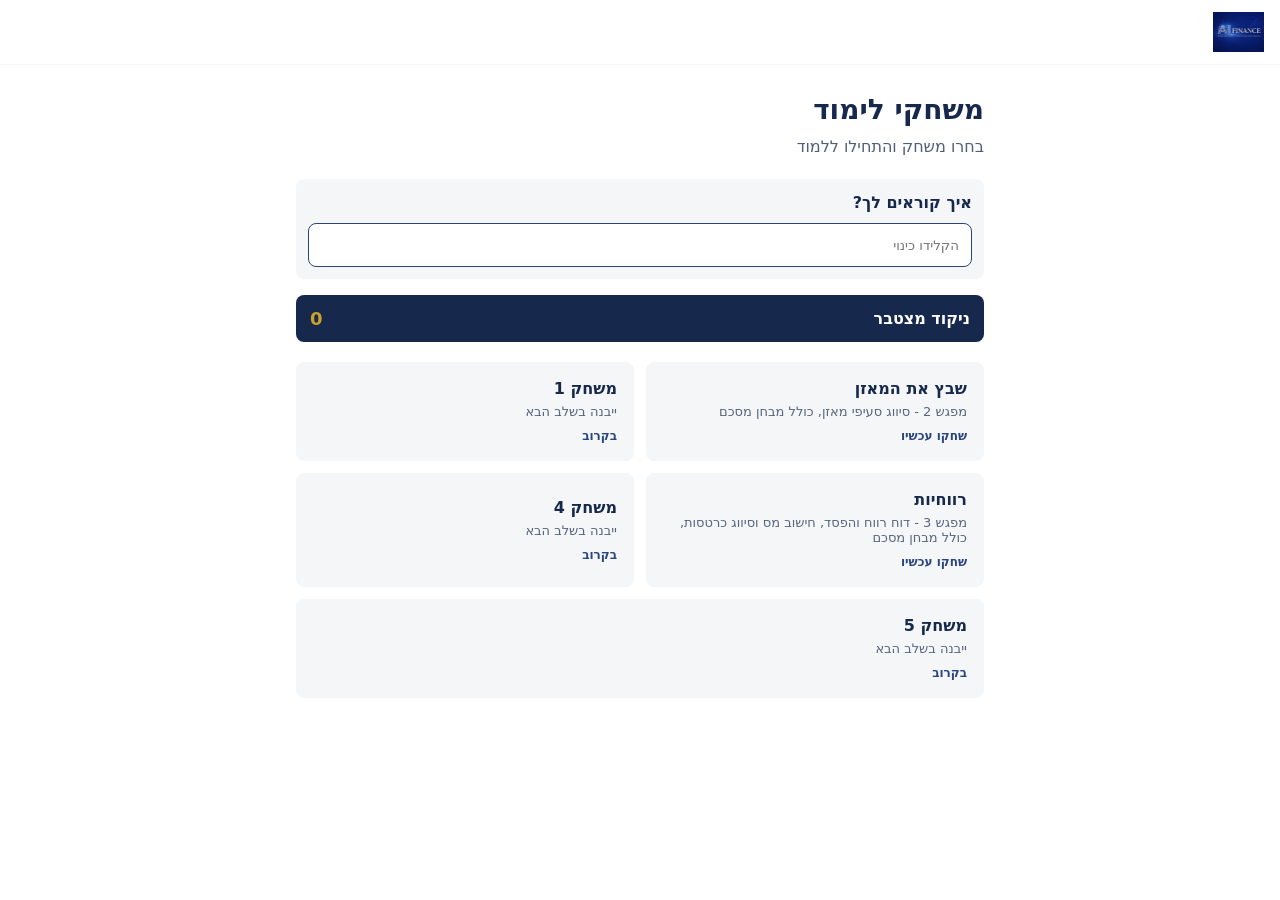
==== index.html @ a5936621 "Unpack lesson 1 site files" ====
<!DOCTYPE html>
<html lang="he" dir="rtl">
<head>
<meta charset="UTF-8">
<meta name="viewport" content="width=device-width, initial-scale=1.0">
<title>משחקי לימוד</title>
<link rel="stylesheet" href="assets/style.css">
<link rel="icon" href="assets/logo.png">
</head>
<body>
  <header class="site-header">
    <img src="assets/logo.png" alt="לוגו" class="logo"
      onerror="this.style.display='none'; document.getElementById('logo-fallback').style.display='flex';">
    <strong id="logo-fallback" class="logo-fallback" style="display:none;">משחקי לימוד</strong>
  </header>

  <main class="home-main">
    <h1>משחקי לימוד</h1>
    <p class="subtitle">בחרו משחק והתחילו ללמוד</p>

    <section class="nickname-section">
      <label for="nickname">איך קוראים לך?</label>
      <input id="nickname" type="text" placeholder="הקלידו כינוי" maxlength="20" autocomplete="off">
    </section>

    <section class="score-bar">
      <span class="score-label">ניקוד מצטבר</span>
      <span class="score-value" id="total-score">0</span>
    </section>

    <section class="games-grid">
      <button class="game-card pressable" data-game="maazan" type="button">
        <h3>שבץ את המאזן</h3>
        <p>מפגש 2 - סיווג סעיפי מאזן, כולל מבחן מסכם</p>
        <span class="badge">שחקו עכשיו</span>
      </button>

      <button class="game-card pressable" data-game="game1" type="button">
        <h3>משחק 1</h3>
        <p>ייבנה בשלב הבא</p>
        <span class="badge">בקרוב</span>
      </button>

      <button class="game-card pressable" data-game="rivchi" type="button">
        <h3>רווחיות</h3>
        <p>מפגש 3 - דוח רווח והפסד, חישוב מס וסיווג כרטסות, כולל מבחן מסכם</p>
        <span class="badge">שחקו עכשיו</span>
      </button>

      <button class="game-card pressable" data-game="game4" type="button">
        <h3>משחק 4</h3>
        <p>ייבנה בשלב הבא</p>
        <span class="badge">בקרוב</span>
      </button>

      <button class="game-card pressable" data-game="game5" type="button">
        <h3>משחק 5</h3>
        <p>ייבנה בשלב הבא</p>
        <span class="badge">בקרוב</span>
      </button>
    </section>
  </main>

  <script>
    (function () {
      var NICKNAME_KEY = "learnGames_nickname";
      var TOTAL_SCORE_KEY = "learnGames_totalScore";

      var nicknameInput = document.getElementById("nickname");
      try {
        var savedNickname = localStorage.getItem(NICKNAME_KEY);
        if (savedNickname) {
          nicknameInput.value = savedNickname;
        }
      } catch (e) {
        // localStorage לא זמין; מתעלמים בשקט
      }

      nicknameInput.addEventListener("input", function () {
        try {
          localStorage.setItem(NICKNAME_KEY, nicknameInput.value);
        } catch (e) {
          // localStorage לא זמין; מתעלמים בשקט
        }
      });

      var totalScoreEl = document.getElementById("total-score");
      try {
        var total = parseInt(localStorage.getItem(TOTAL_SCORE_KEY) || "0", 10);
        totalScoreEl.textContent = isNaN(total) ? "0" : String(total);
      } catch (e) {
        totalScoreEl.textContent = "0";
      }

      document.querySelector('[data-game="maazan"]').addEventListener("click", function () {
        window.location.href = "games/02-maazan.html";
      });

      document.querySelector('[data-game="rivchi"]').addEventListener("click", function () {
        window.location.href = "games/03-rivchi.html";
      });

      ["game1", "game4", "game5"].forEach(function (id) {
        document.querySelector('[data-game="' + id + '"]').addEventListener("click", function () {
          alert("המשחק בבנייה - חזרו בקרוב!");
        });
      });
    })();
  </script>
</body>
</html>
---- assets/style.css ----
/* משתני עיצוב גלובליים */
:root {
  --navy-deep: #16294D;
  --navy-light: #2A4580;
  --gold: #C9A227;
  --white: #FFFFFF;
  --bg-gray: #F5F6F8;
  --green-success: #1E7A52;
  --red-error: #B3261E;

  --radius: 8px;
  --transition: 200ms ease;
  --touch-min: 44px;
}

* {
  box-sizing: border-box;
}

html, body {
  margin: 0;
  padding: 0;
}

html[dir="rtl"] {
  direction: rtl;
}

body {
  background: var(--white);
  color: var(--navy-deep);
  font-family: "Assistant", "Heebo", system-ui, sans-serif;
  line-height: 1.5;
  min-height: 100vh;
}

img {
  max-width: 100%;
  display: block;
}

button {
  font-family: inherit;
  font-size: inherit;
  cursor: pointer;
}

input, textarea, button {
  font-family: inherit;
}

/* אלמנט לחיץ גנרי: הקטנה קלה בלחיצה */
.pressable {
  transition: transform var(--transition), box-shadow var(--transition),
    background-color var(--transition), border-color var(--transition), color var(--transition);
}

.pressable:active {
  transform: scale(0.97);
}

/* כותרת עליונה משותפת */
.site-header {
  display: flex;
  align-items: center;
  gap: 12px;
  padding: 12px 16px;
  background: var(--white);
  border-bottom: 1px solid var(--bg-gray);
}

.logo {
  height: 40px;
  width: auto;
}

.logo-fallback {
  height: 40px;
  display: flex;
  align-items: center;
  color: var(--navy-deep);
  font-weight: 700;
  font-size: 18px;
}

/* ===== index.html ===== */

.home-main {
  max-width: 720px;
  margin: 0 auto;
  padding: 16px;
}

.home-main h1 {
  color: var(--navy-deep);
  font-size: 24px;
  margin: 8px 0 4px;
}

.subtitle {
  color: var(--navy-deep);
  opacity: 0.75;
  margin: 0 0 20px;
}

.nickname-section {
  background: var(--bg-gray);
  border-radius: var(--radius);
  padding: 12px;
  margin-bottom: 16px;
}

.nickname-section label {
  display: block;
  font-weight: 600;
  margin-bottom: 8px;
  color: var(--navy-deep);
}

.nickname-section input {
  width: 100%;
  min-height: var(--touch-min);
  padding: 0 12px;
  border: 1px solid var(--navy-light);
  border-radius: var(--radius);
  background: var(--white);
  color: var(--navy-deep);
}

.nickname-section input:focus {
  outline: 2px solid var(--gold);
  outline-offset: 1px;
}

.score-bar {
  display: flex;
  align-items: center;
  justify-content: space-between;
  min-height: var(--touch-min);
  padding: 10px 14px;
  background: var(--navy-deep);
  color: var(--white);
  border-radius: var(--radius);
  margin-bottom: 20px;
}

.score-label {
  font-weight: 600;
}

.score-value {
  color: var(--gold);
  font-weight: 700;
  font-size: 18px;
}

.games-grid {
  display: flex;
  flex-wrap: wrap;
  gap: 12px;
}

.game-card {
  flex: 1 1 260px;
  min-height: var(--touch-min);
  text-align: right;
  background: var(--bg-gray);
  border: 1px solid var(--bg-gray);
  border-radius: var(--radius);
  padding: 16px;
  color: var(--navy-deep);
}

.game-card:hover {
  border-color: var(--navy-light);
}

.game-card h3 {
  margin: 0 0 6px;
  font-size: 16px;
  color: var(--navy-deep);
}

.game-card p {
  margin: 0;
  font-size: 13px;
  color: var(--navy-deep);
  opacity: 0.7;
}

.game-card .badge {
  display: inline-block;
  margin-top: 10px;
  font-size: 12px;
  font-weight: 600;
  color: var(--navy-light);
}

/* ===== engine.js screens ===== */

.game-nav {
  display: flex;
  flex-wrap: wrap;
  gap: 8px;
  margin-bottom: 12px;
}

.game-shell {
  max-width: 720px;
  margin: 0 auto;
  padding: 12px 16px 24px;
}

.top-progress {
  height: 6px;
  background: var(--bg-gray);
  border-radius: var(--radius);
  overflow: hidden;
  margin-bottom: 16px;
}

.top-progress-fill {
  height: 100%;
  background: var(--gold);
  transition: width var(--transition);
}

.screen h2 {
  color: var(--navy-deep);
  margin: 0 0 4px;
}

.screen .screen-subtitle {
  color: var(--navy-deep);
  opacity: 0.75;
  margin: 0 0 16px;
}

.btn {
  display: inline-flex;
  align-items: center;
  justify-content: center;
  min-height: var(--touch-min);
  padding: 0 20px;
  border-radius: var(--radius);
  border: none;
  font-weight: 600;
}

.btn-primary {
  background: var(--navy-deep);
  color: var(--white);
}

.btn-secondary {
  background: var(--bg-gray);
  color: var(--navy-deep);
}

.btn:disabled {
  opacity: 0.5;
  cursor: not-allowed;
}

.level-tag {
  display: inline-block;
  background: var(--bg-gray);
  color: var(--navy-deep);
  border-radius: var(--radius);
  padding: 4px 10px;
  font-size: 13px;
  font-weight: 600;
  margin-bottom: 12px;
}

.categories {
  display: flex;
  flex-wrap: wrap;
  gap: 10px;
  margin-bottom: 20px;
}

.category {
  flex: 1 1 140px;
  min-height: var(--touch-min);
  border-radius: var(--radius);
  border: 2px solid var(--navy-light);
  background: var(--white);
  color: var(--navy-light);
  font-weight: 700;
  padding: 10px;
}

.category .category-items {
  margin-top: 6px;
  font-size: 12px;
  font-weight: 400;
  color: var(--green-success);
}

.item-pile {
  display: flex;
  flex-wrap: wrap;
  gap: 10px;
  margin-bottom: 20px;
}

.item-card {
  flex: 1 1 auto;
  min-width: 70px;
  min-height: var(--touch-min);
  padding: 10px 14px;
  border-radius: var(--radius);
  border: 2px solid var(--bg-gray);
  background: var(--bg-gray);
  color: var(--navy-deep);
  font-weight: 600;
}

.item-card.selected {
  background: var(--navy-light);
  border-color: var(--navy-light);
  color: var(--white);
}

.item-card.correct-flash {
  background: var(--green-success);
  border-color: var(--green-success);
  color: var(--white);
}

.item-card.wrong-flash {
  border-color: var(--red-error);
}

.exam-placed-items {
  margin-top: 6px;
  display: flex;
  flex-wrap: wrap;
  gap: 6px;
}

.exam-chip {
  font-size: 12px;
  padding: 4px 8px;
  min-height: 32px;
}

.feedback-box {
  border-radius: var(--radius);
  padding: 12px;
  margin-bottom: 16px;
  font-size: 14px;
}

.feedback-box.correct {
  background: var(--bg-gray);
  color: var(--green-success);
  border: 1px solid var(--green-success);
}

.feedback-box.wrong {
  background: var(--bg-gray);
  color: var(--red-error);
  border: 1px solid var(--red-error);
}

.score-line {
  font-weight: 700;
  color: var(--navy-deep);
  margin-bottom: 16px;
}

.missed-list {
  list-style: none;
  padding: 0;
  margin: 0 0 20px;
}

.missed-list li {
  background: var(--bg-gray);
  border-radius: var(--radius);
  padding: 12px;
  margin-bottom: 8px;
  color: var(--navy-deep);
}

.homework-item {
  margin-bottom: 16px;
}

.homework-item p {
  font-weight: 600;
  color: var(--navy-deep);
  margin: 0 0 6px;
}

.homework-item textarea {
  width: 100%;
  min-height: 80px;
  border-radius: var(--radius);
  border: 1px solid var(--navy-light);
  padding: 10px;
  color: var(--navy-deep);
  resize: vertical;
  margin-bottom: 6px;
}

.copy-btn {
  min-height: var(--touch-min);
  padding: 0 16px;
  border-radius: var(--radius);
  border: 1px solid var(--navy-light);
  background: var(--white);
  color: var(--navy-light);
  font-weight: 600;
  font-size: 13px;
}

.screen-actions {
  display: flex;
  flex-wrap: wrap;
  gap: 10px;
  margin-top: 16px;
}

@media (min-width: 600px) {
  .home-main h1 {
    font-size: 28px;
  }
}
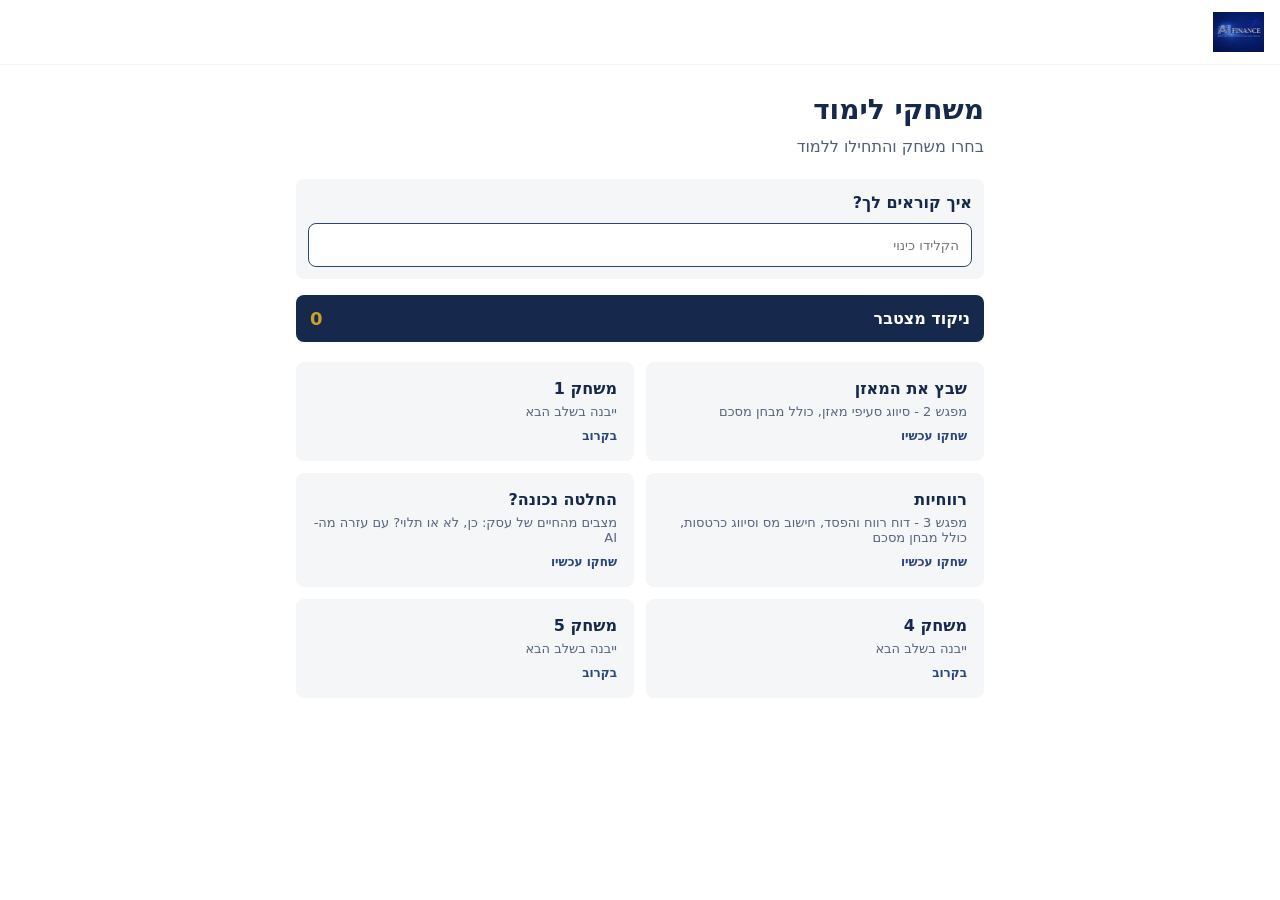
==== commit 9ecee32e: "Add game 3: החלטה נכונה? (decision game with AI button) + hub card" ====
--- a/index.html
+++ b/index.html
@@ -44,6 +44,12 @@
       <button class="game-card pressable" data-game="rivchi" type="button">
         <h3>רווחיות</h3>
         <p>מפגש 3 - דוח רווח והפסד, חישוב מס וסיווג כרטסות, כולל מבחן מסכם</p>
+        <span class="badge">שחקו עכשיו</span>
+      </button>
+
+      <button class="game-card pressable" data-game="hachlata" type="button">
+        <h3>החלטה נכונה?</h3>
+        <p>מצבים מהחיים של עסק: כן, לא או תלוי? עם עזרה מה-AI</p>
         <span class="badge">שחקו עכשיו</span>
       </button>
 
@@ -100,6 +106,10 @@
         window.location.href = "games/03-rivchi.html";
       });
 
+      document.querySelector('[data-game="hachlata"]').addEventListener("click", function () {
+        window.location.href = "games/04-hachlata.html";
+      });
+
       ["game1", "game4", "game5"].forEach(function (id) {
         document.querySelector('[data-game="' + id + '"]').addEventListener("click", function () {
           alert("המשחק בבנייה - חזרו בקרוב!");
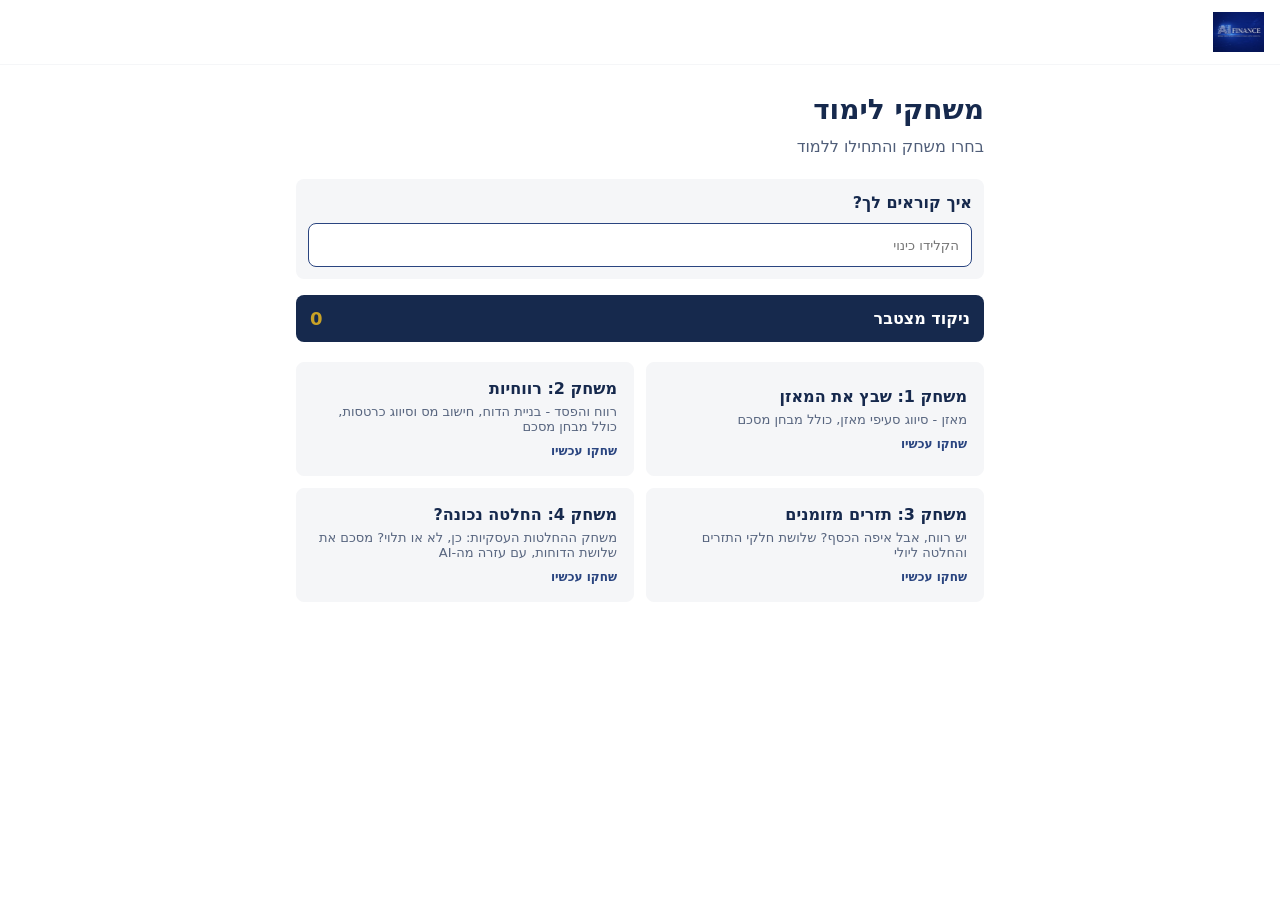
==== commit 2e4fde38: "Four games: add game 3 cash flow (static Ofek case), game 4 decisions + 2 cash-flow questions, renum" ====
--- a/index.html
+++ b/index.html
@@ -30,39 +30,27 @@
 
     <section class="games-grid">
       <button class="game-card pressable" data-game="maazan" type="button">
-        <h3>שבץ את המאזן</h3>
-        <p>מפגש 2 - סיווג סעיפי מאזן, כולל מבחן מסכם</p>
+        <h3>משחק 1: שבץ את המאזן</h3>
+        <p>מאזן - סיווג סעיפי מאזן, כולל מבחן מסכם</p>
         <span class="badge">שחקו עכשיו</span>
       </button>
 
-      <button class="game-card pressable" data-game="game1" type="button">
-        <h3>משחק 1</h3>
-        <p>ייבנה בשלב הבא</p>
-        <span class="badge">בקרוב</span>
+      <button class="game-card pressable" data-game="rivchi" type="button">
+        <h3>משחק 2: רווחיות</h3>
+        <p>רווח והפסד - בניית הדוח, חישוב מס וסיווג כרטסות, כולל מבחן מסכם</p>
+        <span class="badge">שחקו עכשיו</span>
       </button>
 
-      <button class="game-card pressable" data-game="rivchi" type="button">
-        <h3>רווחיות</h3>
-        <p>מפגש 3 - דוח רווח והפסד, חישוב מס וסיווג כרטסות, כולל מבחן מסכם</p>
+      <button class="game-card pressable" data-game="tazrim" type="button">
+        <h3>משחק 3: תזרים מזומנים</h3>
+        <p>יש רווח, אבל איפה הכסף? שלושת חלקי התזרים והחלטה ליולי</p>
         <span class="badge">שחקו עכשיו</span>
       </button>
 
       <button class="game-card pressable" data-game="hachlata" type="button">
-        <h3>החלטה נכונה?</h3>
-        <p>מצבים מהחיים של עסק: כן, לא או תלוי? עם עזרה מה-AI</p>
+        <h3>משחק 4: החלטה נכונה?</h3>
+        <p>משחק ההחלטות העסקיות: כן, לא או תלוי? מסכם את שלושת הדוחות, עם עזרה מה-AI</p>
         <span class="badge">שחקו עכשיו</span>
-      </button>
-
-      <button class="game-card pressable" data-game="game4" type="button">
-        <h3>משחק 4</h3>
-        <p>ייבנה בשלב הבא</p>
-        <span class="badge">בקרוב</span>
-      </button>
-
-      <button class="game-card pressable" data-game="game5" type="button">
-        <h3>משחק 5</h3>
-        <p>ייבנה בשלב הבא</p>
-        <span class="badge">בקרוב</span>
       </button>
     </section>
   </main>
@@ -106,15 +94,14 @@
         window.location.href = "games/03-rivchi.html";
       });
 
+      document.querySelector('[data-game="tazrim"]').addEventListener("click", function () {
+        window.location.href = "games/05-tazrim.html";
+      });
+
       document.querySelector('[data-game="hachlata"]').addEventListener("click", function () {
         window.location.href = "games/04-hachlata.html";
       });
 
-      ["game1", "game4", "game5"].forEach(function (id) {
-        document.querySelector('[data-game="' + id + '"]').addEventListener("click", function () {
-          alert("המשחק בבנייה - חזרו בקרוב!");
-        });
-      });
     })();
   </script>
 </body>
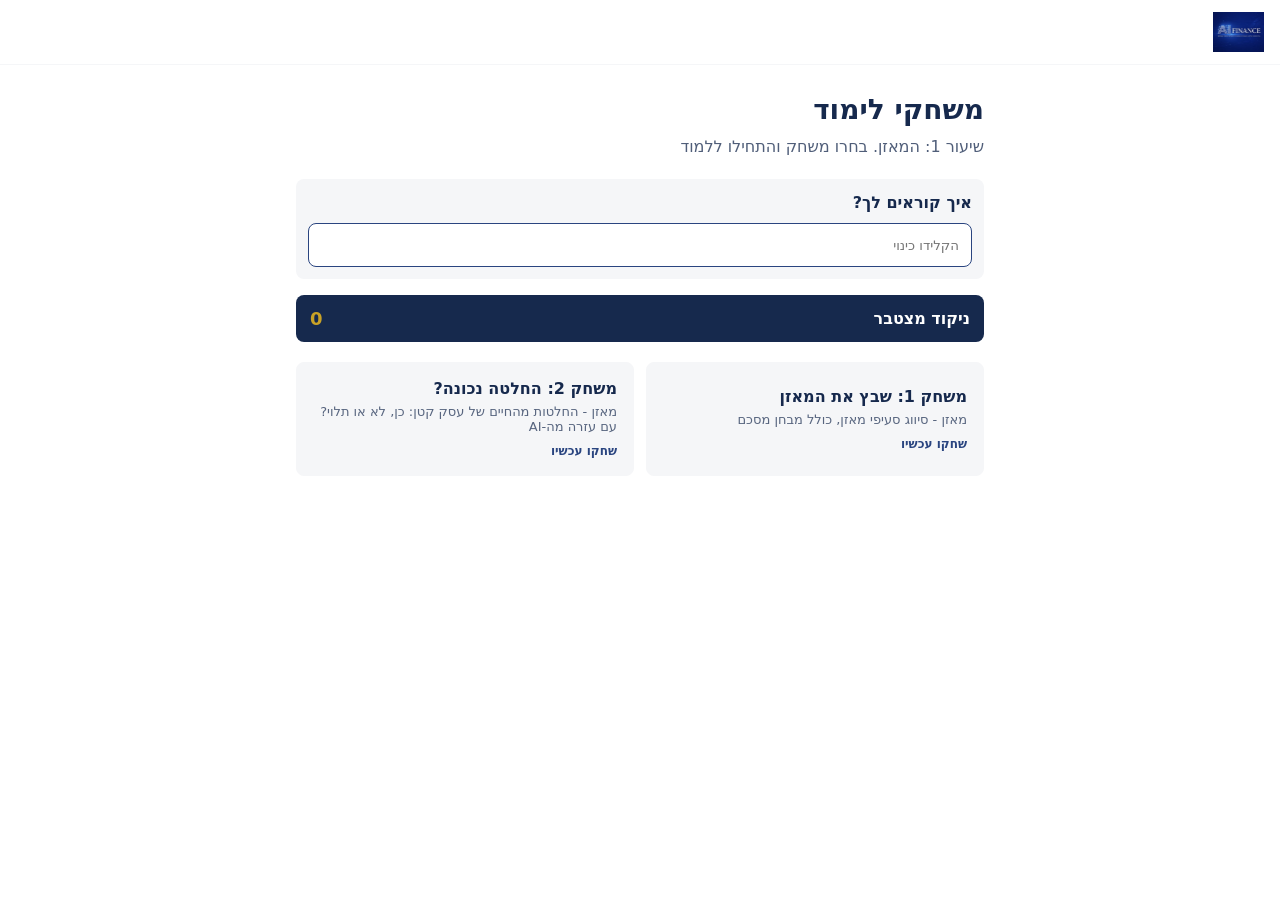
==== commit 9eb4f3fc: "Lesson 1 = balance sheet only: hub shows 2 games, decision game rewritten (11 balance-sheet question" ====
--- a/index.html
+++ b/index.html
@@ -16,7 +16,7 @@
 
   <main class="home-main">
     <h1>משחקי לימוד</h1>
-    <p class="subtitle">בחרו משחק והתחילו ללמוד</p>
+    <p class="subtitle">שיעור 1: המאזן. בחרו משחק והתחילו ללמוד</p>
 
     <section class="nickname-section">
       <label for="nickname">איך קוראים לך?</label>
@@ -35,21 +35,9 @@
         <span class="badge">שחקו עכשיו</span>
       </button>
 
-      <button class="game-card pressable" data-game="rivchi" type="button">
-        <h3>משחק 2: רווחיות</h3>
-        <p>רווח והפסד - בניית הדוח, חישוב מס וסיווג כרטסות, כולל מבחן מסכם</p>
-        <span class="badge">שחקו עכשיו</span>
-      </button>
-
-      <button class="game-card pressable" data-game="tazrim" type="button">
-        <h3>משחק 3: תזרים מזומנים</h3>
-        <p>יש רווח, אבל איפה הכסף? שלושת חלקי התזרים והחלטה ליולי</p>
-        <span class="badge">שחקו עכשיו</span>
-      </button>
-
       <button class="game-card pressable" data-game="hachlata" type="button">
-        <h3>משחק 4: החלטה נכונה?</h3>
-        <p>משחק ההחלטות העסקיות: כן, לא או תלוי? מסכם את שלושת הדוחות, עם עזרה מה-AI</p>
+        <h3>משחק 2: החלטה נכונה?</h3>
+        <p>מאזן - החלטות מהחיים של עסק קטן: כן, לא או תלוי? עם עזרה מה-AI</p>
         <span class="badge">שחקו עכשיו</span>
       </button>
     </section>
@@ -90,14 +78,6 @@
         window.location.href = "games/02-maazan.html";
       });
 
-      document.querySelector('[data-game="rivchi"]').addEventListener("click", function () {
-        window.location.href = "games/03-rivchi.html";
-      });
-
-      document.querySelector('[data-game="tazrim"]').addEventListener("click", function () {
-        window.location.href = "games/05-tazrim.html";
-      });
-
       document.querySelector('[data-game="hachlata"]').addEventListener("click", function () {
         window.location.href = "games/04-hachlata.html";
       });
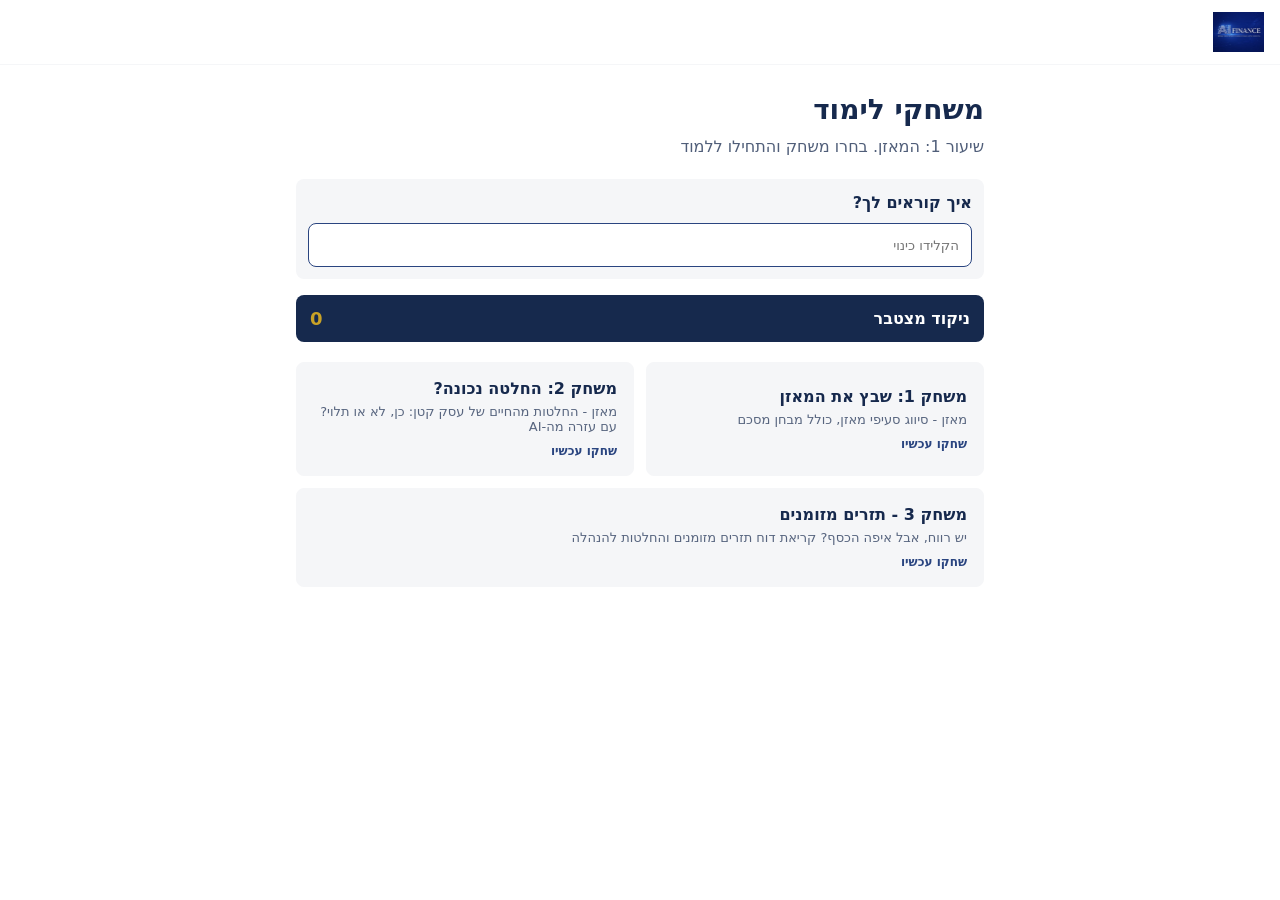
==== commit 8b143880: "Add new game button and event listener for tazrim" ====
--- a/index.html
+++ b/index.html
@@ -38,6 +38,12 @@
       <button class="game-card pressable" data-game="hachlata" type="button">
         <h3>משחק 2: החלטה נכונה?</h3>
         <p>מאזן - החלטות מהחיים של עסק קטן: כן, לא או תלוי? עם עזרה מה-AI</p>
+        <span class="badge">שחקו עכשיו</span>
+      </button>
+
+      <button class="game-card pressable" data-game="tazrim" type="button">
+        <h3>משחק 3 - תזרים מזומנים</h3>
+        <p>יש רווח, אבל איפה הכסף? קריאת דוח תזרים מזומנים והחלטות להנהלה</p>
         <span class="badge">שחקו עכשיו</span>
       </button>
     </section>
@@ -82,7 +88,12 @@
         window.location.href = "games/04-hachlata.html";
       });
 
+      document.querySelector('[data-game="tazrim"]').addEventListener("click", function () {
+        window.location.href = "games/05-tazrim.html";
+      });
+
     })();
   </script>
 </body>
 </html>
+
